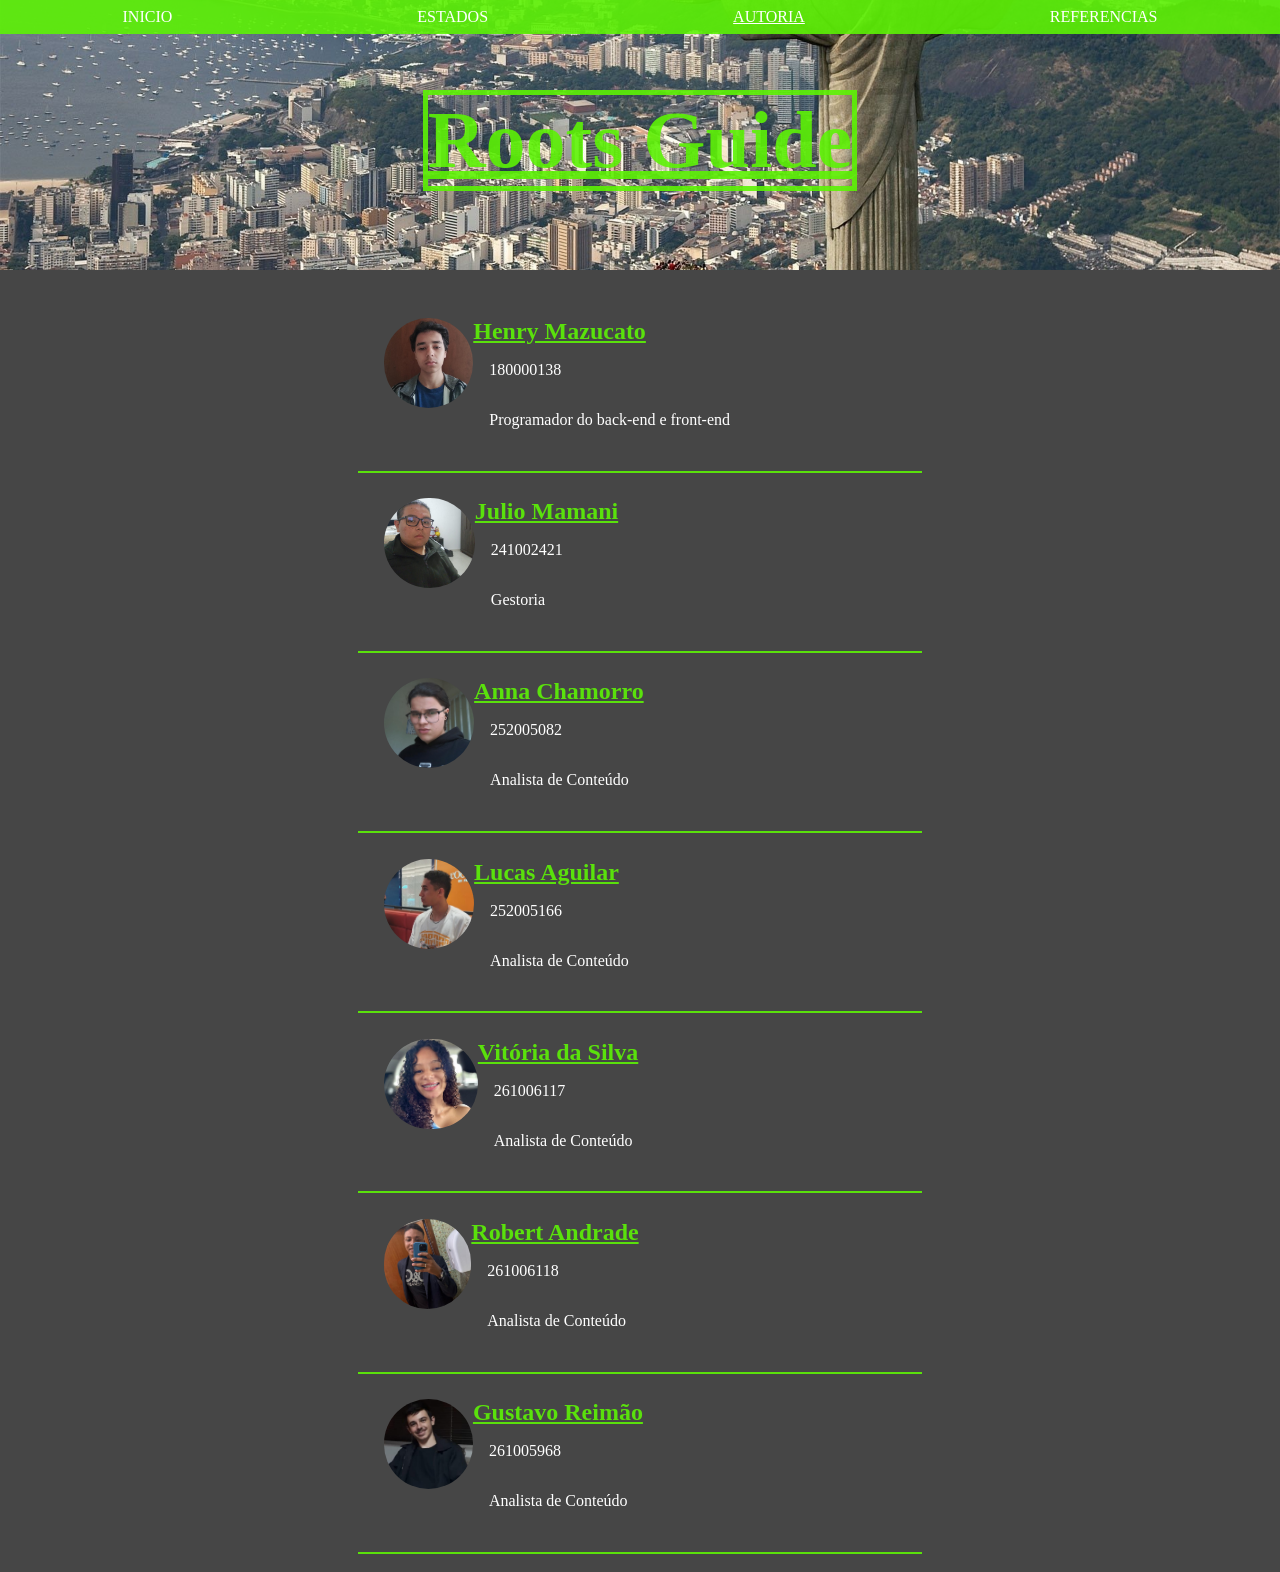
==== trabalho-facul/autoria/autoria.html @ 294d2f08 "first commit" ====
<!DOCTYPE html>
<html lang="pt-BR">
<head>
    <meta charset="UTF-8">
    <meta name="viewport" content="width=device-width, initial-scale=1.0">
    <title>Roots Guide</title>
    <link rel="stylesheet" href="autoria.css">
    <link rel="icon" href="../img/icon-redentor.png">
</head>
<body>


    <nav>
        <ul>
            <li><a href="../index/index.html">INICIO</a></li>
            <li><a href="../lista_estados/lista_estados.html">ESTADOS</a></li>
            <li><a href="#" style="text-decoration: underline;">AUTORIA</a></li>
            <li><a href="../fonte/fonte.html">REFERENCIAS</a></li>
            
        </ul>
    </nav>

    <div class="img-1"></div>
    <div class="content">
    <h1>Roots Guide</h1>
        <section class="section">
            <div class="sec">
                <img src="../img/hen.jpeg" class="perfil">
                <div>
                    <h2>Henry Mazucato</h2>
                    <p>180000138</p>
                    <p>Programador do back-end e front-end</p>
                </div>
            </div>
            <div class="sec">
                <img src="../img/jul.jpeg" class="perfil">
                <div>
                    <h2>Julio Mamani</h2>
                    <p>241002421</p>
                    <p>Gestoria</p>
                </div>
            </div>
            <div class="sec">
                <img src="../img/ana.jpeg" class="perfil">
                    <div>
                        <h2>Anna Chamorro</h2> 
                        <p>252005082</p>
                        <p>Analista de Conteúdo</p>
                    </div>
            </div>
            <div class="sec">
                <img src="../img/luc.jpeg" class="perfil">
                <div>
                    <h2>Lucas Aguilar</h2>
                    <p>252005166</p>
                    <p>Analista de Conteúdo</p>
                </div>
            </div>
            <div class="sec">
                <img src="../img/vitoria2.jpeg" class="perfil">
                <div>
                    <h2>Vitória da Silva</h2>
                    <p>261006117</p>
                    <p>Analista de Conteúdo</p>
                </div>
            </div>
            <div class="sec">
                <img src="../img/robert.jpeg" class="perfil">
                <div>
                    <h2>Robert Andrade</h2>
                    <p>261006118</p>
                    <p>Analista de Conteúdo</p>
                </div>
            </div>
            <div class="sec">
                <img src="../img/rob.jpeg" class="perfil">
                <div>
                    <h2>Gustavo Reimão</h2>
                    <p>261005968</p>
                    <p>Analista de Conteúdo</p>
                </div>
            </div>
        </section>

    </div>
    <br>
</body>
</html>
---- trabalho-facul/autoria/autoria.css ----
*{
	margin: 0;
	padding: 0;
}

body{	

		background-color: rgb(70, 70, 70);
		color: rgb(255, 255, 255);
}

nav{
	position: fixed;
	width: 100vw;
	background-color: rgba(92, 242, 5, 0.9);
	padding: 0.0rem;
	
}

nav ul{
	list-style-type: none;
	margin: 0;
	padding: 0;
	display: flex;
	justify-content: space-around;
}

nav ul li{
	display: inline;
}

nav ul li a{
	color: white;
	text-decoration: none;
	padding: 0.5rem 1rem;
	display: block;
}

nav ul li a:hover{
	transition: 0.2s;
	color: yellow;

	text-decoration: underline;
	
}

nav ul li a:not(:hover){
	transition: 0.5s;
}

p{
	padding: 1rem;
}

.section{
	margin-left: 10vw;
	margin-right: 10vw;
	display: flex;
	justify-content: center;
	align-items: center;
	flex-direction: column;
}

.sec{
	display: flex;

	padding: 5%;
	border-bottom: 2px solid rgba(92, 242, 5, 0.9);
	min-width: 40vw;
	border-radius: 0px;
}

h1{
	position: absolute;
	top: +10vh;
	font-size: 5rem;
	border: 5px solid rgba(92, 242, 5, 0.9);
}

h1, h2{
	color: rgba(92, 242, 5, 0.9);
	text-decoration: underline;
}



.img-1{
	width: 100vw;
	height: 30vh;
	
	background-image: url("../img/rio-de.jpeg");
	background-size: cover;
	background-position: center;
	background-position-y: -100%;
}

.content{
	margin-top: 2.5vh;
	display: flex;
	flex-direction: column;
	align-items: center;
	justify-content: center;

}


.card{
	display: flex;
	flex-direction: column;
	justify-content: center;
	background-color: white;
	width: 10vw;
	height: 30vh;
	padding: 2%;
	border-radius: 10px;
	color: black;
}

.cardImg{
	width: 100%;
	height: 95%;
	border-radius: 10px;
}

.top_card{
	height: 50%;
	width: 100%;
	border-bottom: 2px solid black;
}

.box{
	display: flex;
	flex-direction: row;
	justify-content: center;
	width: 100vw;
}

.perfil{
	height: 10vh;
	border-radius: 100px;
}

@media (max-width: 768px) {

	h1{
		font-size: 2rem;
		top: +12vh;
	}

    nav ul {
        justify-content: space-between; /* Distribui com menos espaço */
        padding: 0 0.5rem; /* Reduz a margem interna do UL */
        margin-left: 10px;
    }

    nav ul li a {
        padding: 0.3rem 0.5rem; /* Reduz o espaço interno de cada link */
        font-size: 0.9rem; /* Opcional: diminui um pouco a fonte */
    }

    .card{
	display: flex;
	justify-content: center;
	background-color: white;
	width: 40vw;
	height: 30vh;
	padding: 2%;
}
}
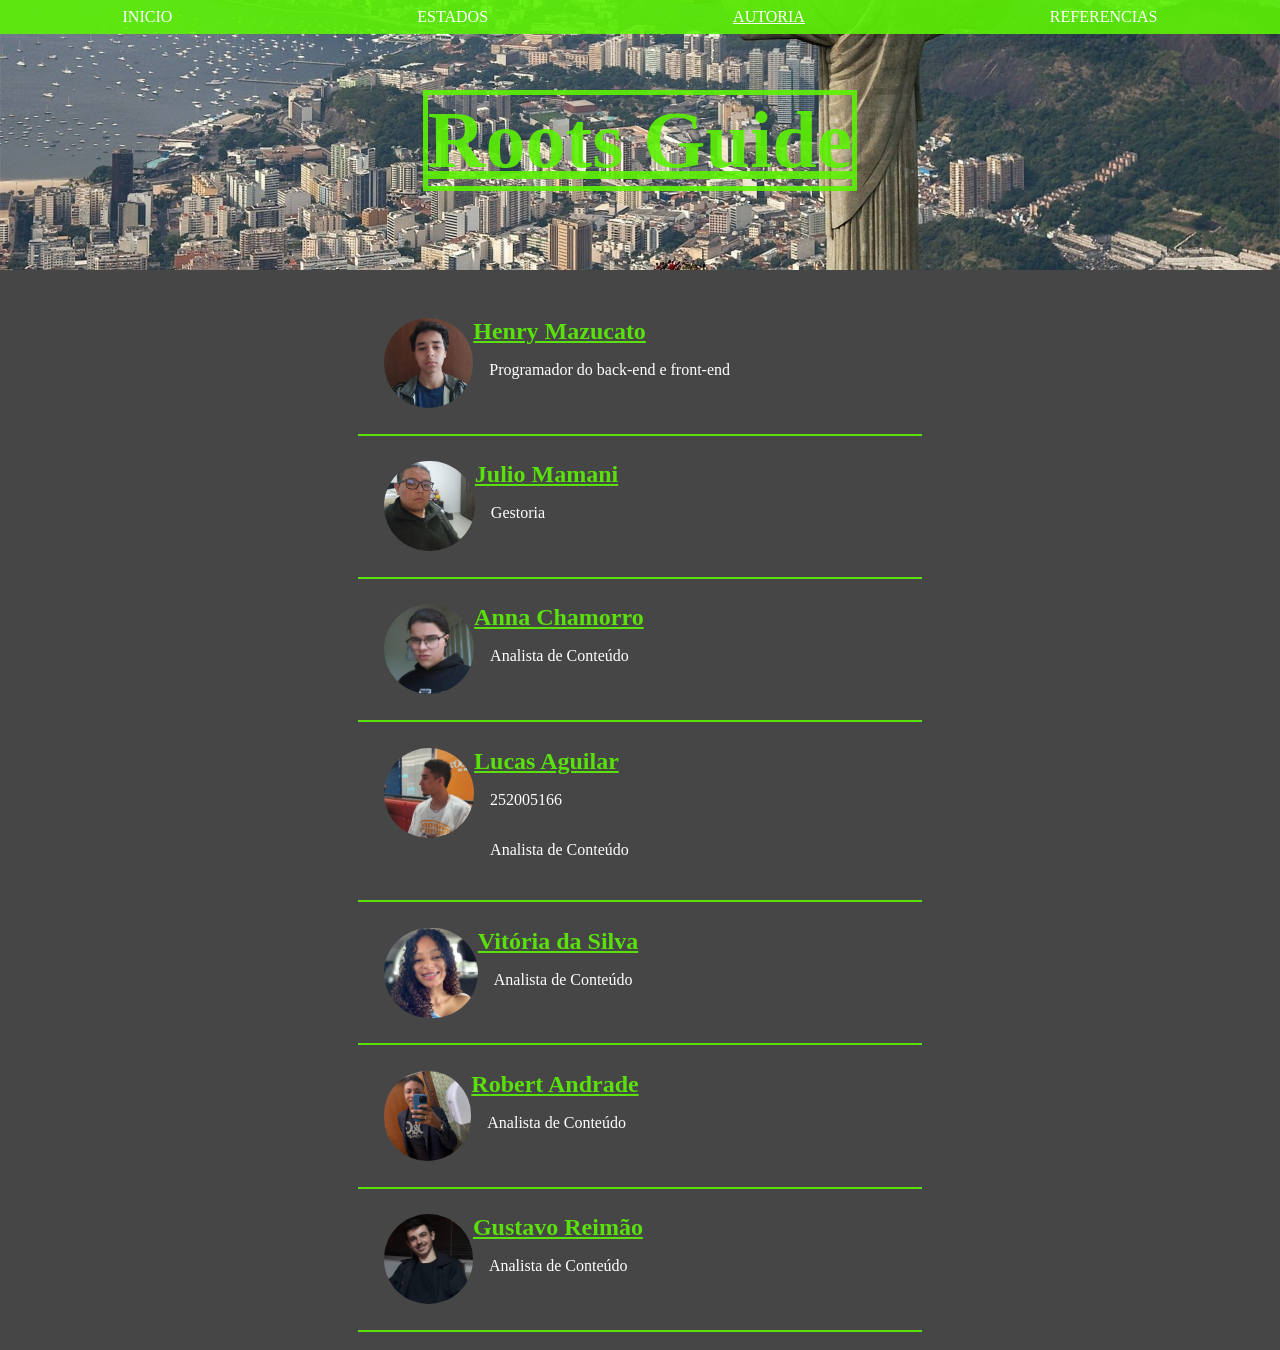
==== commit 0c63ec21: "Remove student IDs from autoria.html Removed student IDs from author profiles." ====
--- a/trabalho-facul/autoria/autoria.html
+++ b/trabalho-facul/autoria/autoria.html
@@ -28,7 +28,6 @@
                 <img src="../img/hen.jpeg" class="perfil">
                 <div>
                     <h2>Henry Mazucato</h2>
-                    <p>180000138</p>
                     <p>Programador do back-end e front-end</p>
                 </div>
             </div>
@@ -36,7 +35,6 @@
                 <img src="../img/jul.jpeg" class="perfil">
                 <div>
                     <h2>Julio Mamani</h2>
-                    <p>241002421</p>
                     <p>Gestoria</p>
                 </div>
             </div>
@@ -44,7 +42,6 @@
                 <img src="../img/ana.jpeg" class="perfil">
                     <div>
                         <h2>Anna Chamorro</h2> 
-                        <p>252005082</p>
                         <p>Analista de Conteúdo</p>
                     </div>
             </div>
@@ -60,7 +57,6 @@
                 <img src="../img/vitoria2.jpeg" class="perfil">
                 <div>
                     <h2>Vitória da Silva</h2>
-                    <p>261006117</p>
                     <p>Analista de Conteúdo</p>
                 </div>
             </div>
@@ -68,7 +64,6 @@
                 <img src="../img/robert.jpeg" class="perfil">
                 <div>
                     <h2>Robert Andrade</h2>
-                    <p>261006118</p>
                     <p>Analista de Conteúdo</p>
                 </div>
             </div>
@@ -76,7 +71,6 @@
                 <img src="../img/rob.jpeg" class="perfil">
                 <div>
                     <h2>Gustavo Reimão</h2>
-                    <p>261005968</p>
                     <p>Analista de Conteúdo</p>
                 </div>
             </div>
@@ -85,4 +79,4 @@
     </div>
     <br>
 </body>
-</html>+</html>
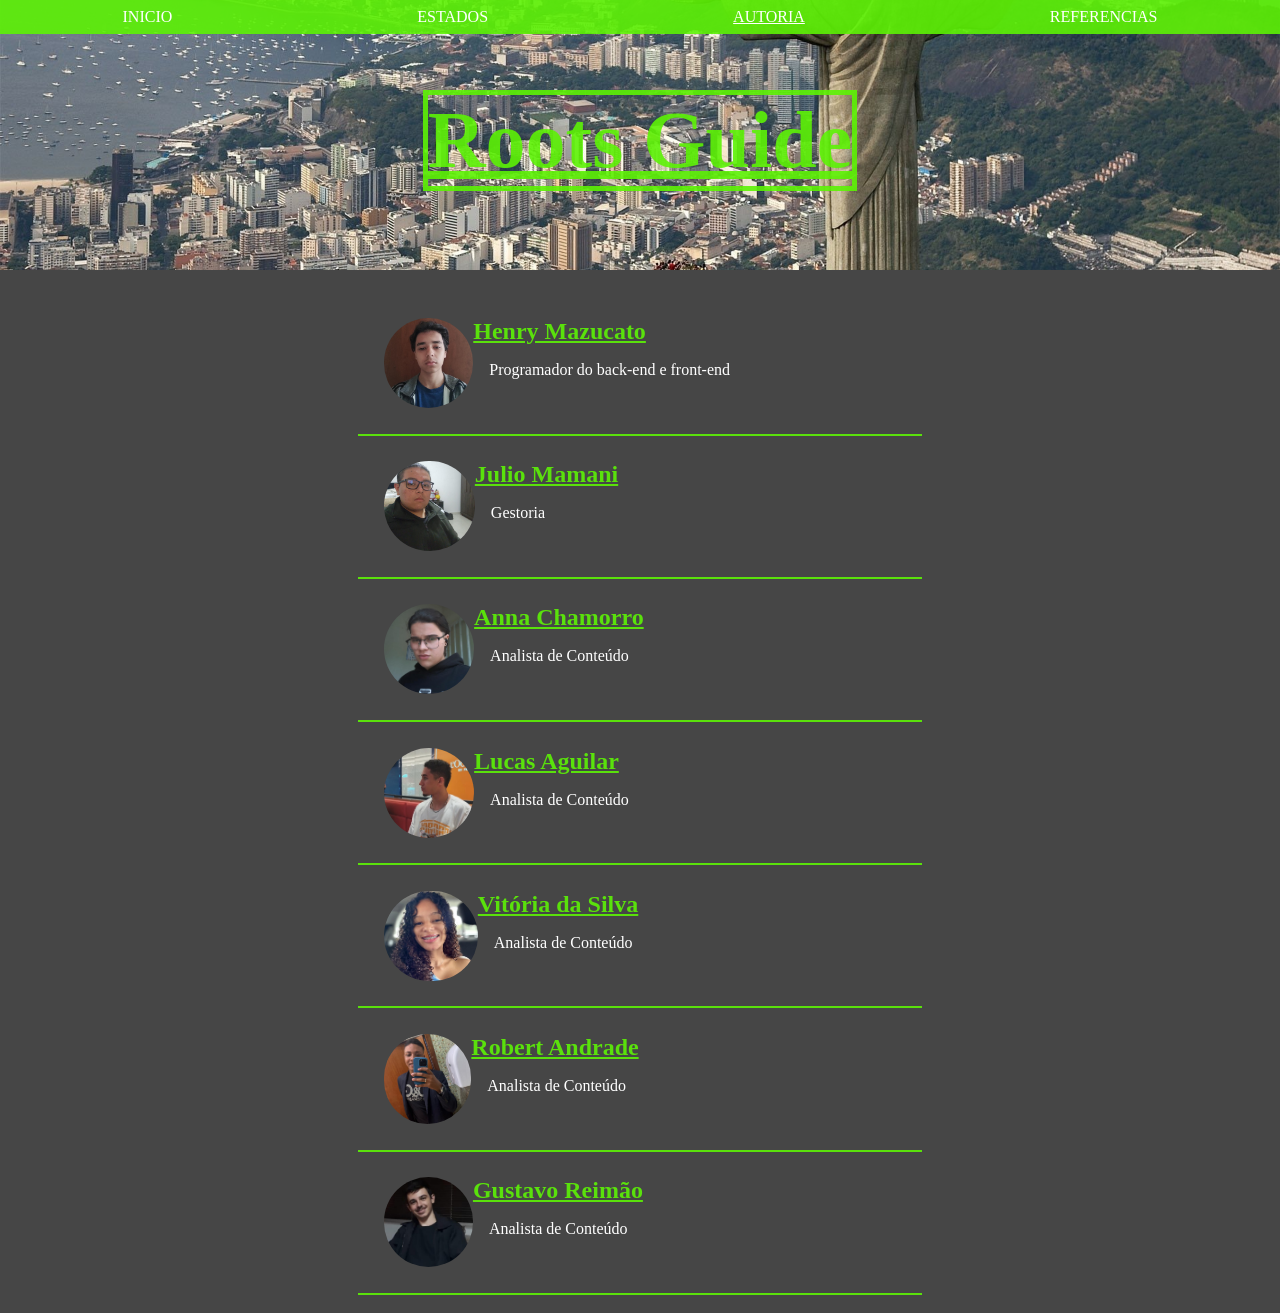
==== commit bb8c381c: "Remove student(Lucar Aguiar) ID from autoria.html" ====
--- a/trabalho-facul/autoria/autoria.html
+++ b/trabalho-facul/autoria/autoria.html
@@ -49,7 +49,6 @@
                 <img src="../img/luc.jpeg" class="perfil">
                 <div>
                     <h2>Lucas Aguilar</h2>
-                    <p>252005166</p>
                     <p>Analista de Conteúdo</p>
                 </div>
             </div>
